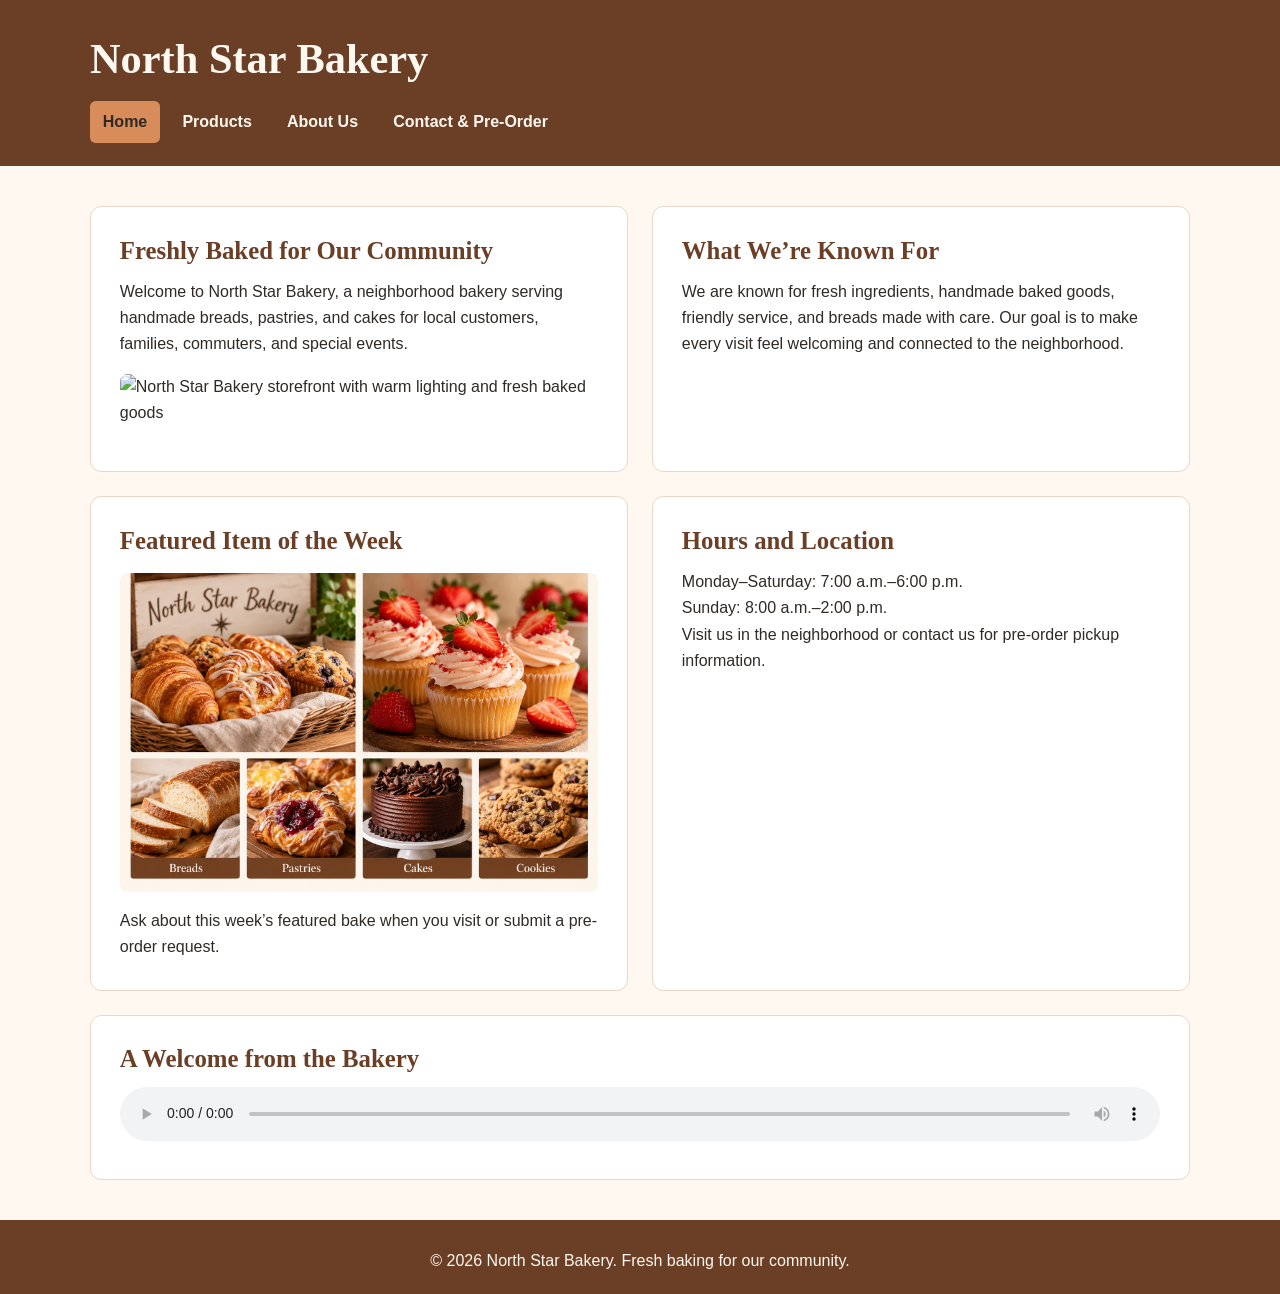
==== index.html @ fc6471ff "Update bakery logo image to storefront image Replaced bakery logo image with a new storefront image." ====
<!DOCTYPE html>
<html lang="en">
<head>
    <meta charset="UTF-8">
    <meta name="viewport" content="width=device-width, initial-scale=1.0">
    <title>North Star Bakery | Home</title>
    <link rel="stylesheet" href="style.css">
</head>
<body>
    <header>
        <h1>North Star Bakery</h1>
        <nav aria-label="Main navigation">
            <ul>
                <li><a aria-current="page" href="index.html">Home</a></li>
                <li><a href="products.html">Products</a></li>
                <li><a href="about.html">About Us</a></li>
                <li><a href="contact.html">Contact &amp; Pre-Order</a></li>
            </ul>
        </nav>
    </header>
    <main class="page-layout">
        <section>
            <h2>Freshly Baked for Our Community</h2>
            <p>Welcome to North Star Bakery, a neighborhood bakery serving handmade breads, pastries, and cakes for local customers, families, commuters, and special events.</p>
<img src="919AE9A9-6432-4164-ABB5-CC7FCBE58997.png" alt="North Star Bakery storefront with warm lighting and fresh baked goods">
        </section>
        <section>
            <h2>What We’re Known For</h2>
            <p>We are known for fresh ingredients, handmade baked goods, friendly service, and breads made with care. Our goal is to make every visit feel welcoming and connected to the neighborhood.</p>
        </section>
        <section>
            <h2>Featured Item of the Week</h2>
            <picture>
<source media="(min-width: 800px)" srcset="C6A9174E-E0A6-4C01-BDA9-6F0BF62AF3E4.png">
<img src="C6A9174E-E0A6-4C01-BDA9-6F0BF62AF3E4.png" alt="North Star Bakery fresh breads, pastries, cakes, and cookies">
            </picture>
            <p>Ask about this week’s featured bake when you visit or submit a pre-order request.</p>
        </section>
        <section>
            <h2>Hours and Location</h2>
            <p>Monday–Saturday: 7:00 a.m.–6:00 p.m.<br>
            Sunday: 8:00 a.m.–2:00 p.m.<br>
            Visit us in the neighborhood or contact us for pre-order pickup information.</p>
        </section>
        <section>
            <h2>A Welcome from the Bakery</h2>
            <audio controls>
                <source src="bakery-welcome.mp3" type="audio/mpeg">
                Your browser does not support the audio element. Please visit our Contact page to learn how to reach North Star Bakery.
            </audio>
        </section>
    </main>
    <footer>
        <p>&copy; 2026 North Star Bakery. Fresh baking for our community.</p>
    </footer>
</body>
</html>
---- style.css ----
/* North Star Bakery — shared mobile-first visual system */
:root { --cream:#FFF8F0; --brown:#6B3E26; --peach:#D88C5A; --charcoal:#2F2A26; }
* {box-sizing:border-box}
html {font-size:16px; scroll-behavior:smooth}
body {margin:0; background:var(--cream); color:var(--charcoal); font-family:Arial,Helvetica,sans-serif; line-height:1.65}
h1,h2,legend {font-family:Georgia,'Times New Roman',serif; line-height:1.25}
h1 {font-size:clamp(1.8rem,5vw,2.65rem);margin:0 0 1rem}
h2 {font-size:1.55rem;color:var(--brown);margin:0 0 .75rem}
header {background:var(--brown);color:var(--cream);padding:1.5rem max(1rem,calc((100vw - 1100px)/2));}
header h1 {color:var(--cream)}
nav ul {list-style:none;display:flex;flex-direction:column;gap:.4rem;margin:0;padding:0}
nav a {display:block;color:var(--cream);text-decoration:none;font-weight:700;padding:.5rem .8rem;border-radius:.35rem}
nav a:hover,nav a:focus-visible,nav a[aria-current="page"] {background:var(--peach);color:var(--charcoal)}
a:focus-visible,button:focus-visible,input:focus-visible,select:focus-visible,textarea:focus-visible {outline:3px solid var(--peach);outline-offset:3px}
.page-layout {width:min(100% - 2rem,1100px);margin:2rem auto;display:flex;flex-direction:column;gap:1.25rem}
section {background:#fff; border:1px solid #ead6c6; border-radius:.7rem; padding:1.3rem; min-width:0}
p {margin:.5rem 0 1rem}p:last-child {margin-bottom:0}
img,picture img,video {display:block;max-width:100%;height:auto;border-radius:.45rem}
img {margin:1rem 0}figure {margin:1rem 0}figcaption {font-size:.92rem;margin-top:.4rem}
a {color:var(--brown)}audio {max-width:100%;width:100%}
form {display:flex;flex-direction:column;gap:1.1rem}fieldset {border:2px solid var(--peach);border-radius:.5rem;padding:1rem;display:flex;flex-direction:column;gap:.45rem;min-width:0}
legend {color:var(--brown);font-size:1.25rem;font-weight:bold;padding:0 .35rem}
label {font-weight:700;margin-top:.5rem}
input,select,textarea {width:100%;font:inherit;color:var(--charcoal);background:#fff;border:1px solid var(--brown);border-radius:.35rem;padding:.65rem;min-height:2.8rem}
textarea {resize:vertical}button {align-self:flex-start;background:var(--brown);color:var(--cream);border:0;border-radius:.4rem;font:700 1rem Arial,sans-serif;padding:.8rem 1.4rem;cursor:pointer}button:hover {background:var(--charcoal)}
footer {background:var(--brown);color:var(--cream);text-align:center;padding:1.25rem 1rem;margin-top:2rem}
@media (min-width:720px) {header {padding-top:2rem;padding-bottom:1.4rem}nav ul {flex-direction:row;flex-wrap:wrap;gap:.6rem}.page-layout {flex-direction:row;flex-wrap:wrap;align-items:stretch;gap:1.5rem;margin:2.5rem auto}.page-layout>section {flex:1 1 calc(50% - 1.5rem);padding:1.8rem}.page-layout>section:only-child {flex-basis:100%}fieldset {padding:1.4rem}}
@media (min-width:1050px) {.page-layout>section {flex-basis:calc(50% - 1.5rem)}}
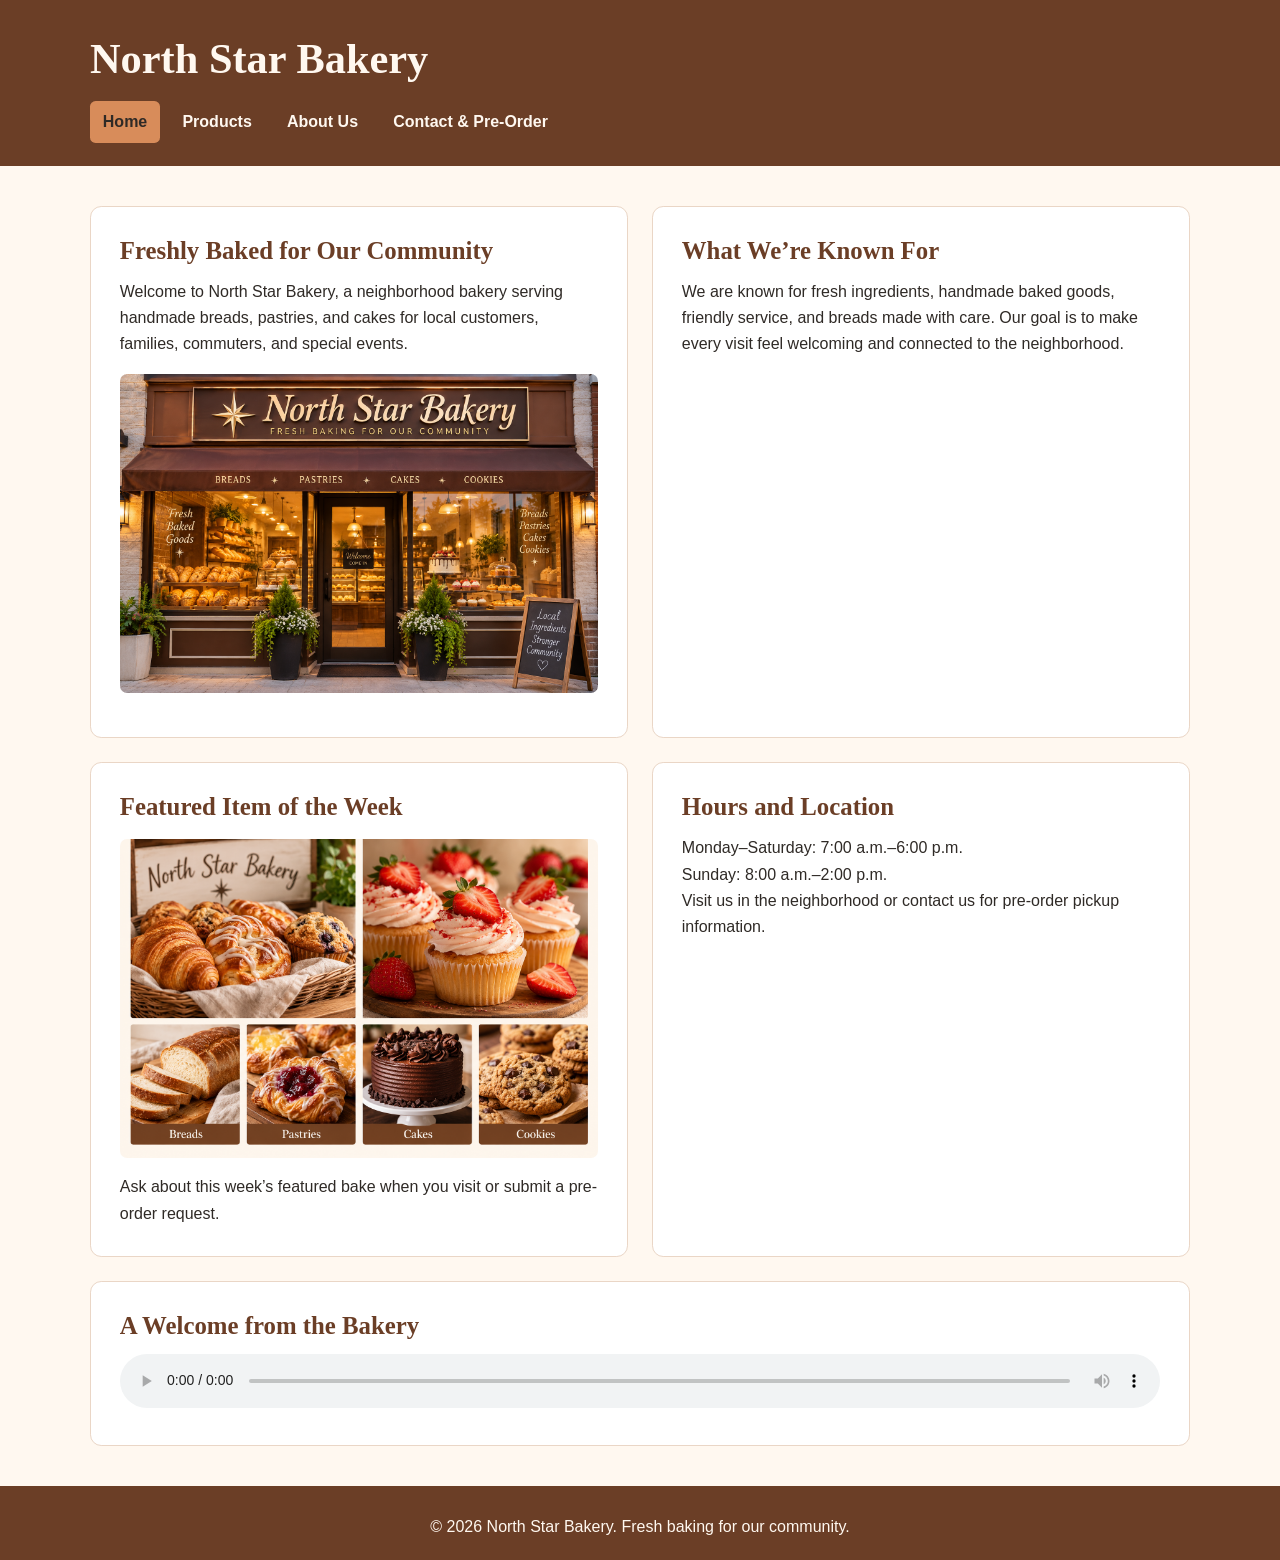
==== commit 7613305c: "Update bakery storefront image source" ====
--- a/index.html
+++ b/index.html
@@ -22,7 +22,7 @@
         <section>
             <h2>Freshly Baked for Our Community</h2>
             <p>Welcome to North Star Bakery, a neighborhood bakery serving handmade breads, pastries, and cakes for local customers, families, commuters, and special events.</p>
-<img src="919AE9A9-6432-4164-ABB5-CC7FCBE58997.png" alt="North Star Bakery storefront with warm lighting and fresh baked goods">
+            <img src="919AE9A9-6432-4164-ABB5-CC7FCBE53997.png" alt="North Star Bakery storefront with warm lighting and fresh baked goods">
         </section>
         <section>
             <h2>What We’re Known For</h2>
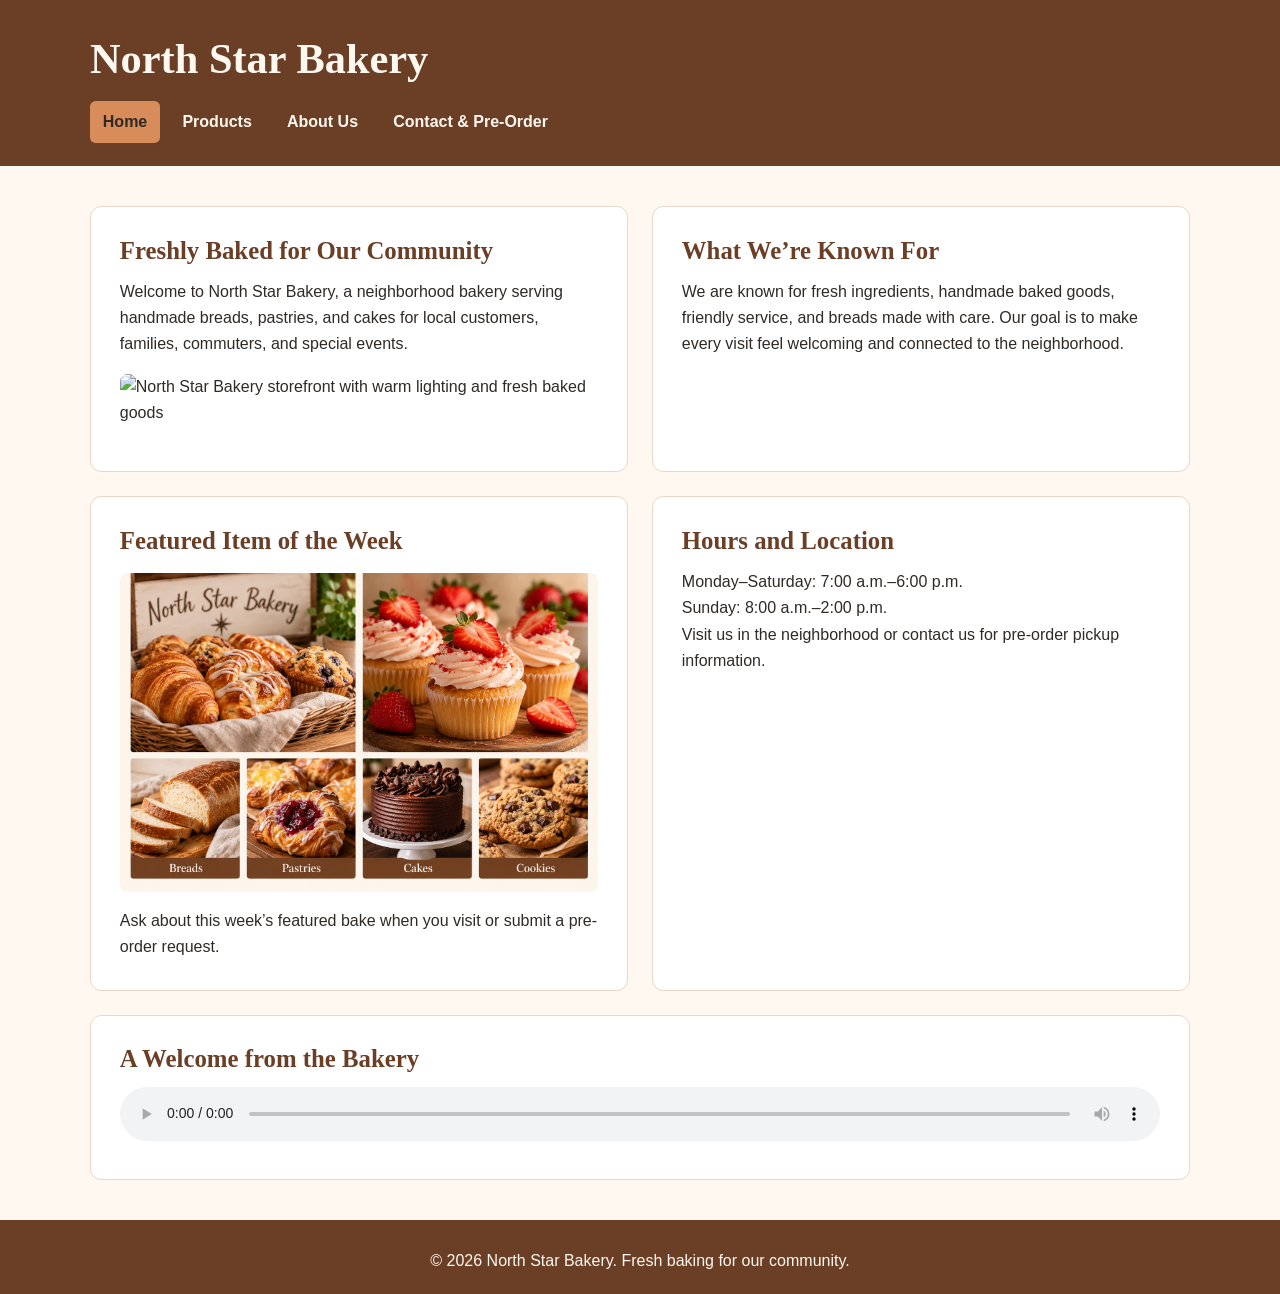
==== commit 3630fb51: "Update bakery storefront image source" ====
--- a/index.html
+++ b/index.html
@@ -22,7 +22,7 @@
         <section>
             <h2>Freshly Baked for Our Community</h2>
             <p>Welcome to North Star Bakery, a neighborhood bakery serving handmade breads, pastries, and cakes for local customers, families, commuters, and special events.</p>
-            <img src="919AE9A9-6432-4164-ABB5-CC7FCBE53997.png" alt="North Star Bakery storefront with warm lighting and fresh baked goods">
+            <img src="919AE9A9-6432-4164-ABB5-CC7FCBE58997.png" alt="North Star Bakery storefront with warm lighting and fresh baked goods">
         </section>
         <section>
             <h2>What We’re Known For</h2>
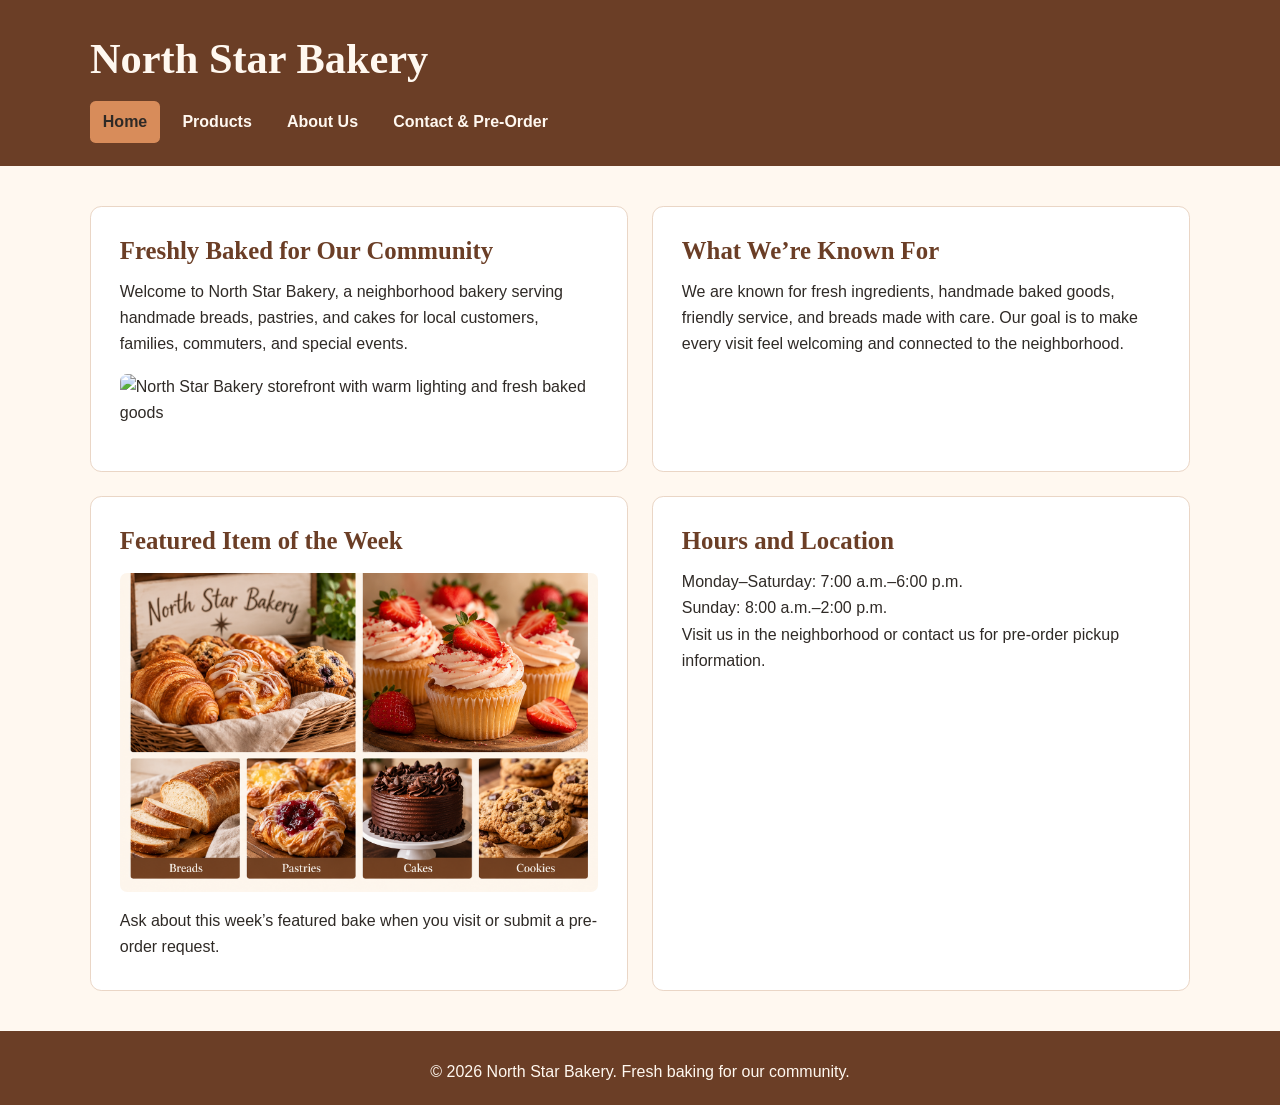
==== commit 0a18d533: "Remove welcome section with audio from index.html Removed the welcome audio section from the HTML." ====
--- a/index.html
+++ b/index.html
@@ -42,13 +42,6 @@
             Sunday: 8:00 a.m.–2:00 p.m.<br>
             Visit us in the neighborhood or contact us for pre-order pickup information.</p>
         </section>
-        <section>
-            <h2>A Welcome from the Bakery</h2>
-            <audio controls>
-                <source src="bakery-welcome.mp3" type="audio/mpeg">
-                Your browser does not support the audio element. Please visit our Contact page to learn how to reach North Star Bakery.
-            </audio>
-        </section>
     </main>
     <footer>
         <p>&copy; 2026 North Star Bakery. Fresh baking for our community.</p>
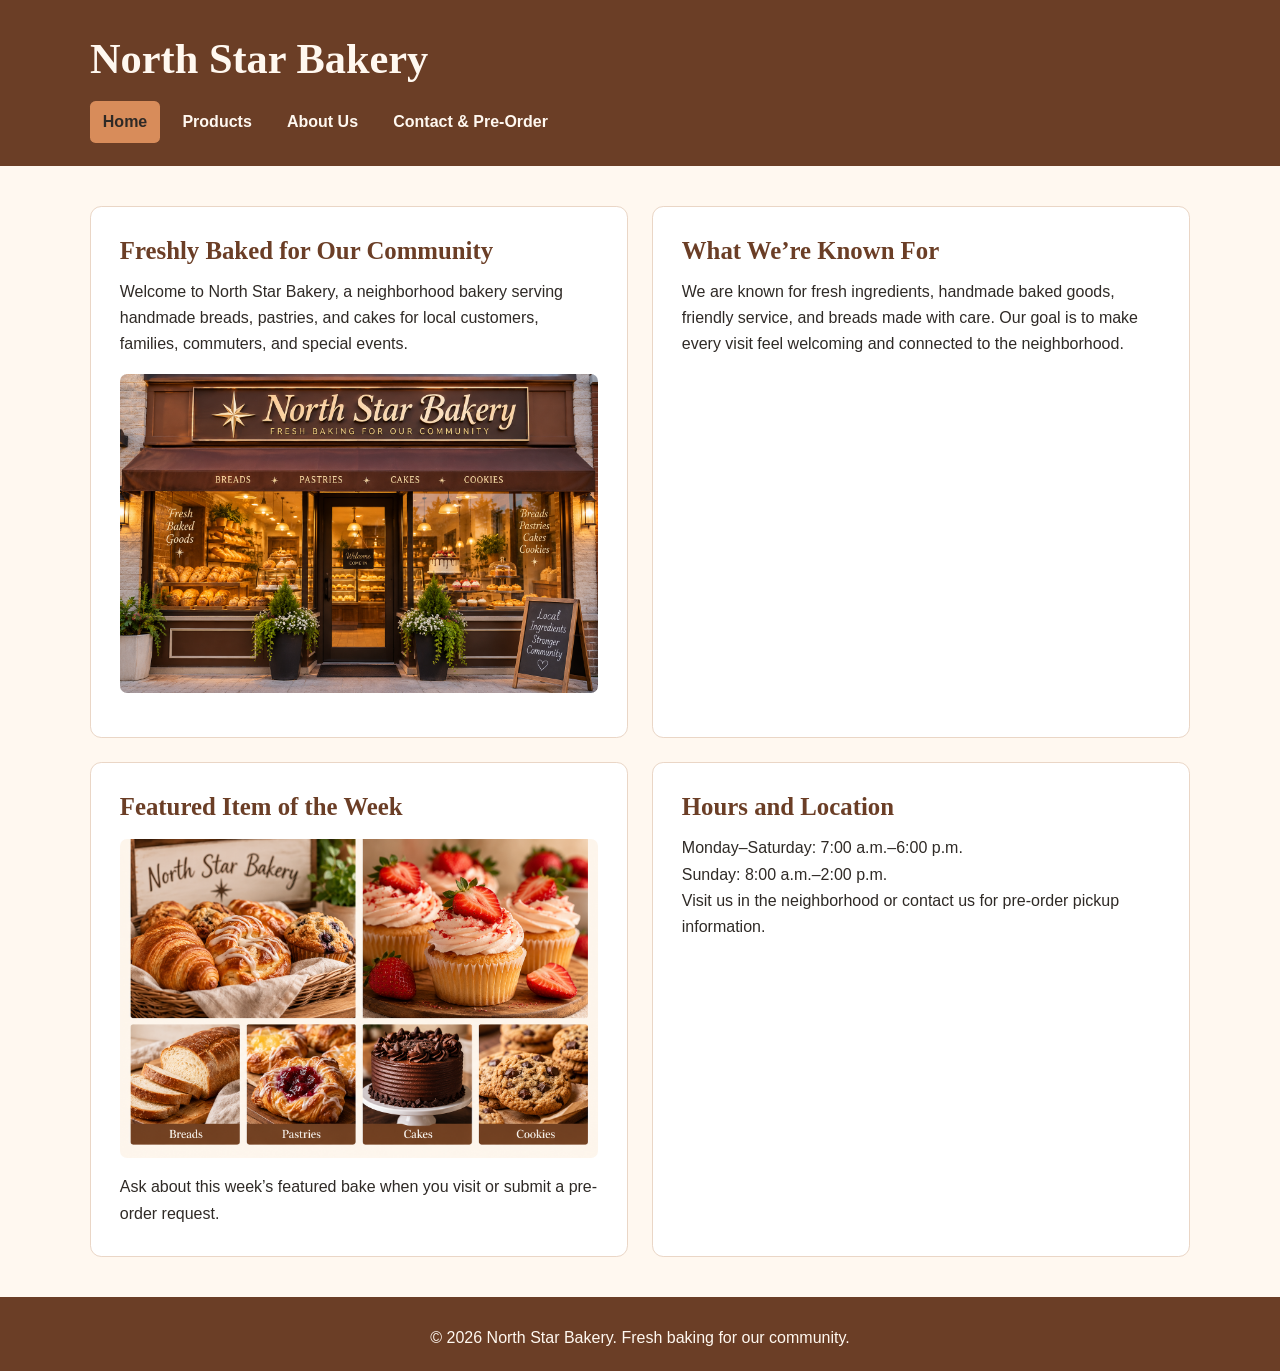
==== commit ddd03628: "Update bakery image source in index.html" ====
--- a/index.html
+++ b/index.html
@@ -22,7 +22,7 @@
         <section>
             <h2>Freshly Baked for Our Community</h2>
             <p>Welcome to North Star Bakery, a neighborhood bakery serving handmade breads, pastries, and cakes for local customers, families, commuters, and special events.</p>
-            <img src="919AE9A9-6432-4164-ABB5-CC7FCBE58997.png" alt="North Star Bakery storefront with warm lighting and fresh baked goods">
+            <img src="919AE9A9-6432-4164-ABB5-CC7FCBE53997.png" alt="North Star Bakery storefront with warm lighting and fresh baked goods">
         </section>
         <section>
             <h2>What We’re Known For</h2>
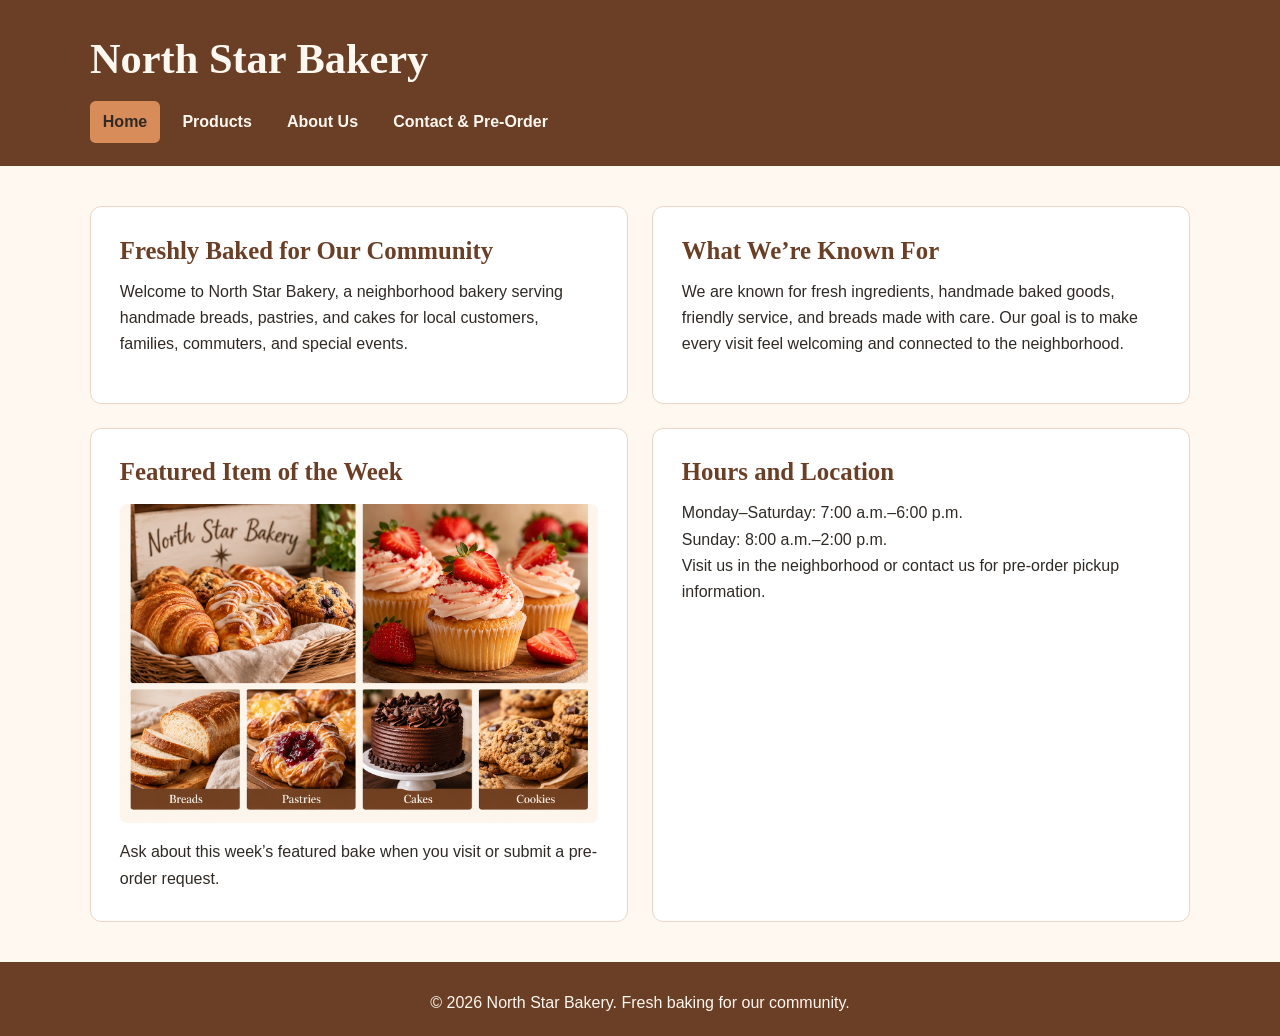
==== commit be96fdd6: "Correct img tag formatting in index.html Fixed img tag formatting by adding a space between 'img' an" ====
--- a/index.html
+++ b/index.html
@@ -22,7 +22,7 @@
         <section>
             <h2>Freshly Baked for Our Community</h2>
             <p>Welcome to North Star Bakery, a neighborhood bakery serving handmade breads, pastries, and cakes for local customers, families, commuters, and special events.</p>
-            <img src="919AE9A9-6432-4164-ABB5-CC7FCBE53997.png" alt="North Star Bakery storefront with warm lighting and fresh baked goods">
+            <imgsrc="919AE9A9-6432-4164-ABB5-CC7FCBE53997.png" alt="North Star Bakery storefront with warm lighting and fresh baked goods">
         </section>
         <section>
             <h2>What We’re Known For</h2>
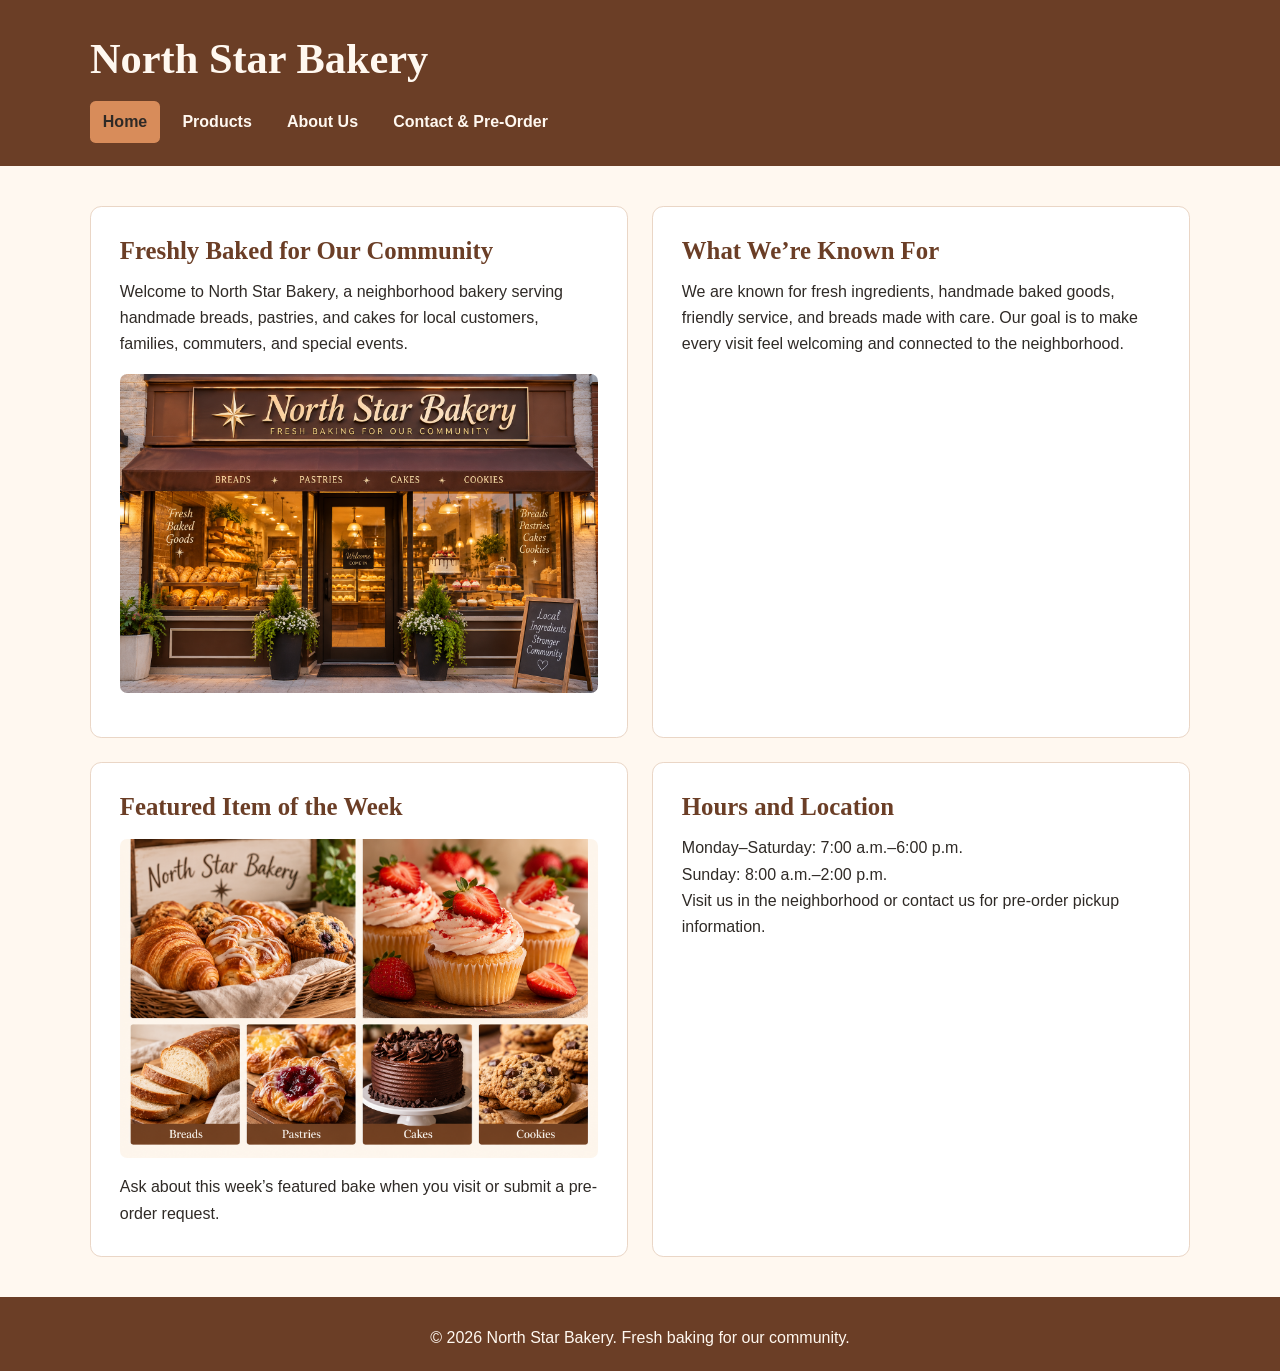
==== commit ab326ed4: "Add files via upload" ====
--- a/index.html
+++ b/index.html
@@ -22,7 +22,7 @@
         <section>
             <h2>Freshly Baked for Our Community</h2>
             <p>Welcome to North Star Bakery, a neighborhood bakery serving handmade breads, pastries, and cakes for local customers, families, commuters, and special events.</p>
-            <imgsrc="919AE9A9-6432-4164-ABB5-CC7FCBE53997.png" alt="North Star Bakery storefront with warm lighting and fresh baked goods">
+            <img src="919AE9A9-6432-4164-ABB5-CC7FCBE53997.png" alt="North Star Bakery storefront with warm lighting and fresh baked goods">
         </section>
         <section>
             <h2>What We’re Known For</h2>
--- a/style.css
+++ b/style.css
@@ -26,3 +26,12 @@
 footer {background:var(--brown);color:var(--cream);text-align:center;padding:1.25rem 1rem;margin-top:2rem}
 @media (min-width:720px) {header {padding-top:2rem;padding-bottom:1.4rem}nav ul {flex-direction:row;flex-wrap:wrap;gap:.6rem}.page-layout {flex-direction:row;flex-wrap:wrap;align-items:stretch;gap:1.5rem;margin:2.5rem auto}.page-layout>section {flex:1 1 calc(50% - 1.5rem);padding:1.8rem}.page-layout>section:only-child {flex-basis:100%}fieldset {padding:1.4rem}}
 @media (min-width:1050px) {.page-layout>section {flex-basis:calc(50% - 1.5rem)}}
+
+/* Touchstone 4: favorites and accessible inline validation */
+.favorite-options {display:flex;flex-wrap:wrap;gap:.65rem;margin:1rem 0}
+.favorite-toggle {background:var(--cream);color:var(--brown);border:2px solid var(--brown);border-radius:1rem;padding:.65rem 1rem}
+.favorite-toggle[aria-pressed="true"] {background:var(--brown);color:var(--cream)}
+.favorites-summary {font-weight:700;color:var(--brown)}
+.field-error {display:block;min-height:1.1rem;color:#9d2828;font-size:.92rem;font-weight:700}
+[aria-invalid="true"] {border:2px solid #9d2828}
+#form-status {font-weight:700;color:var(--brown)}
